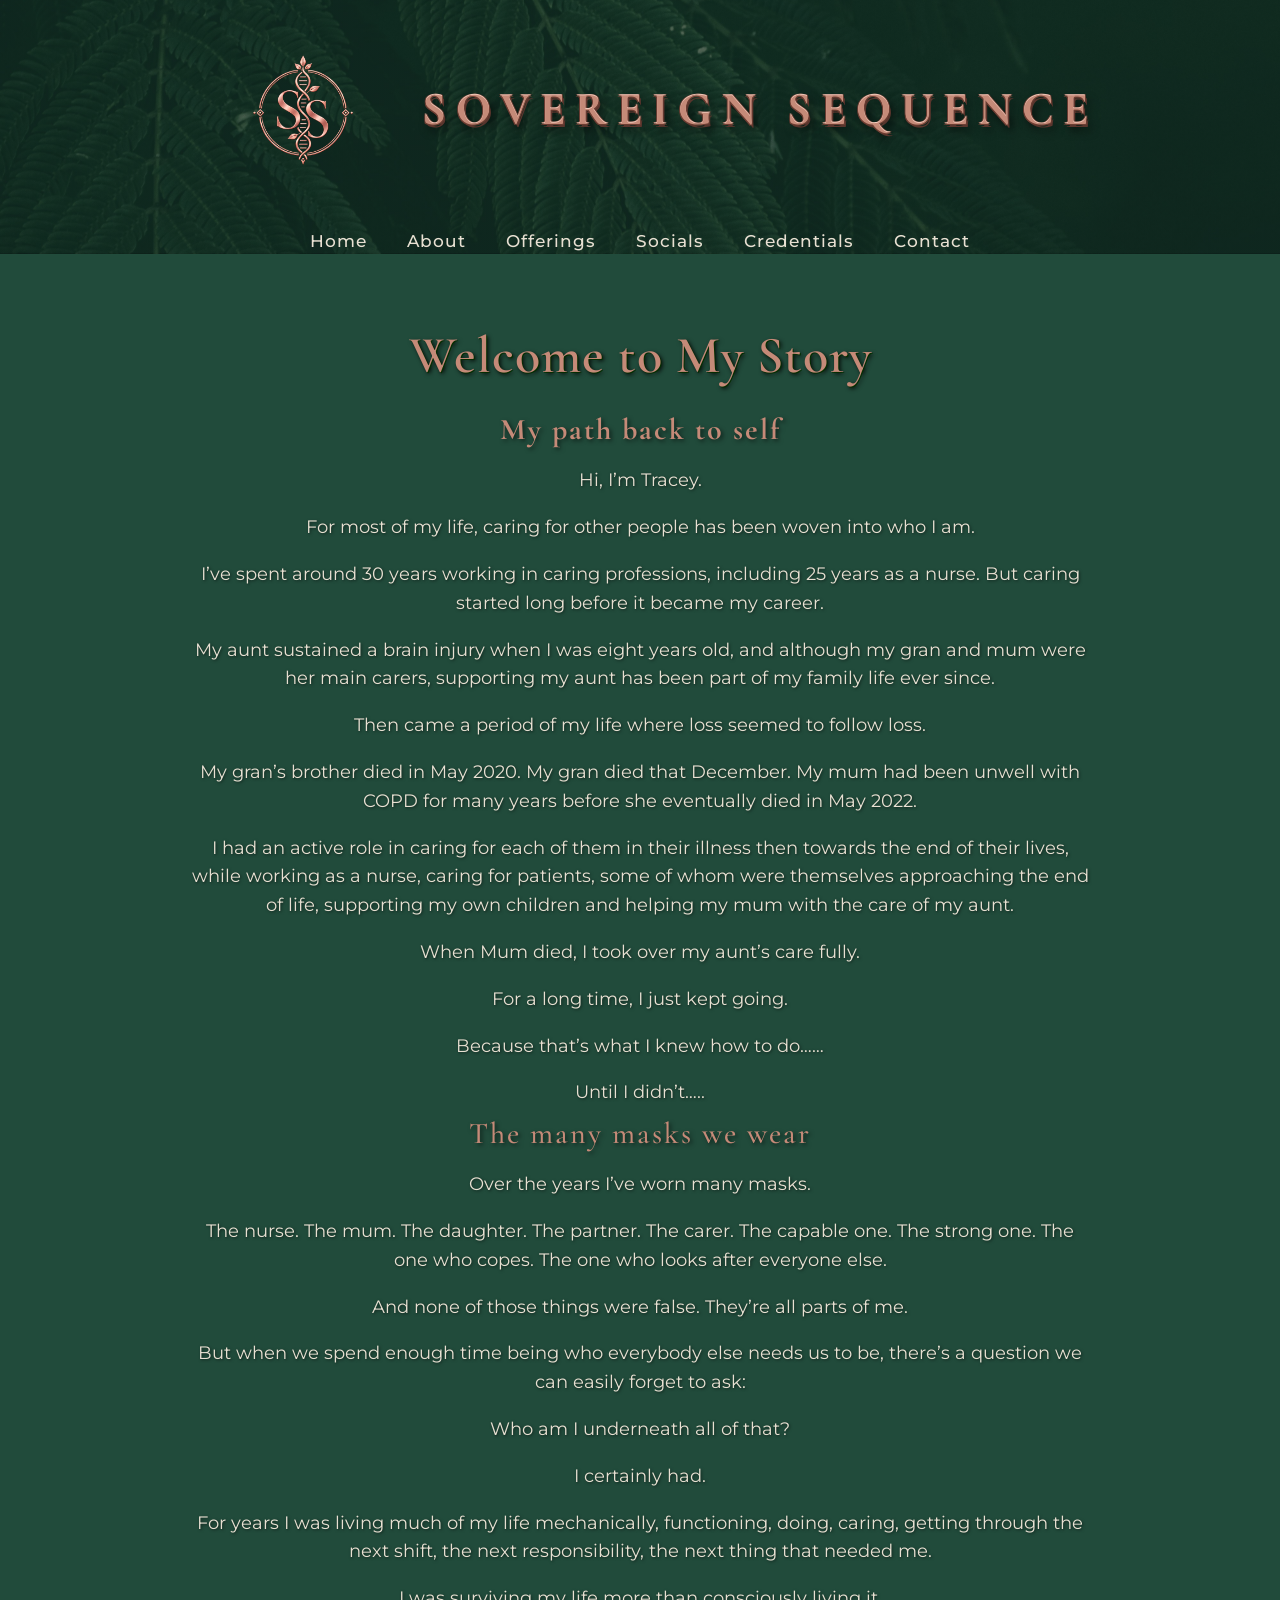
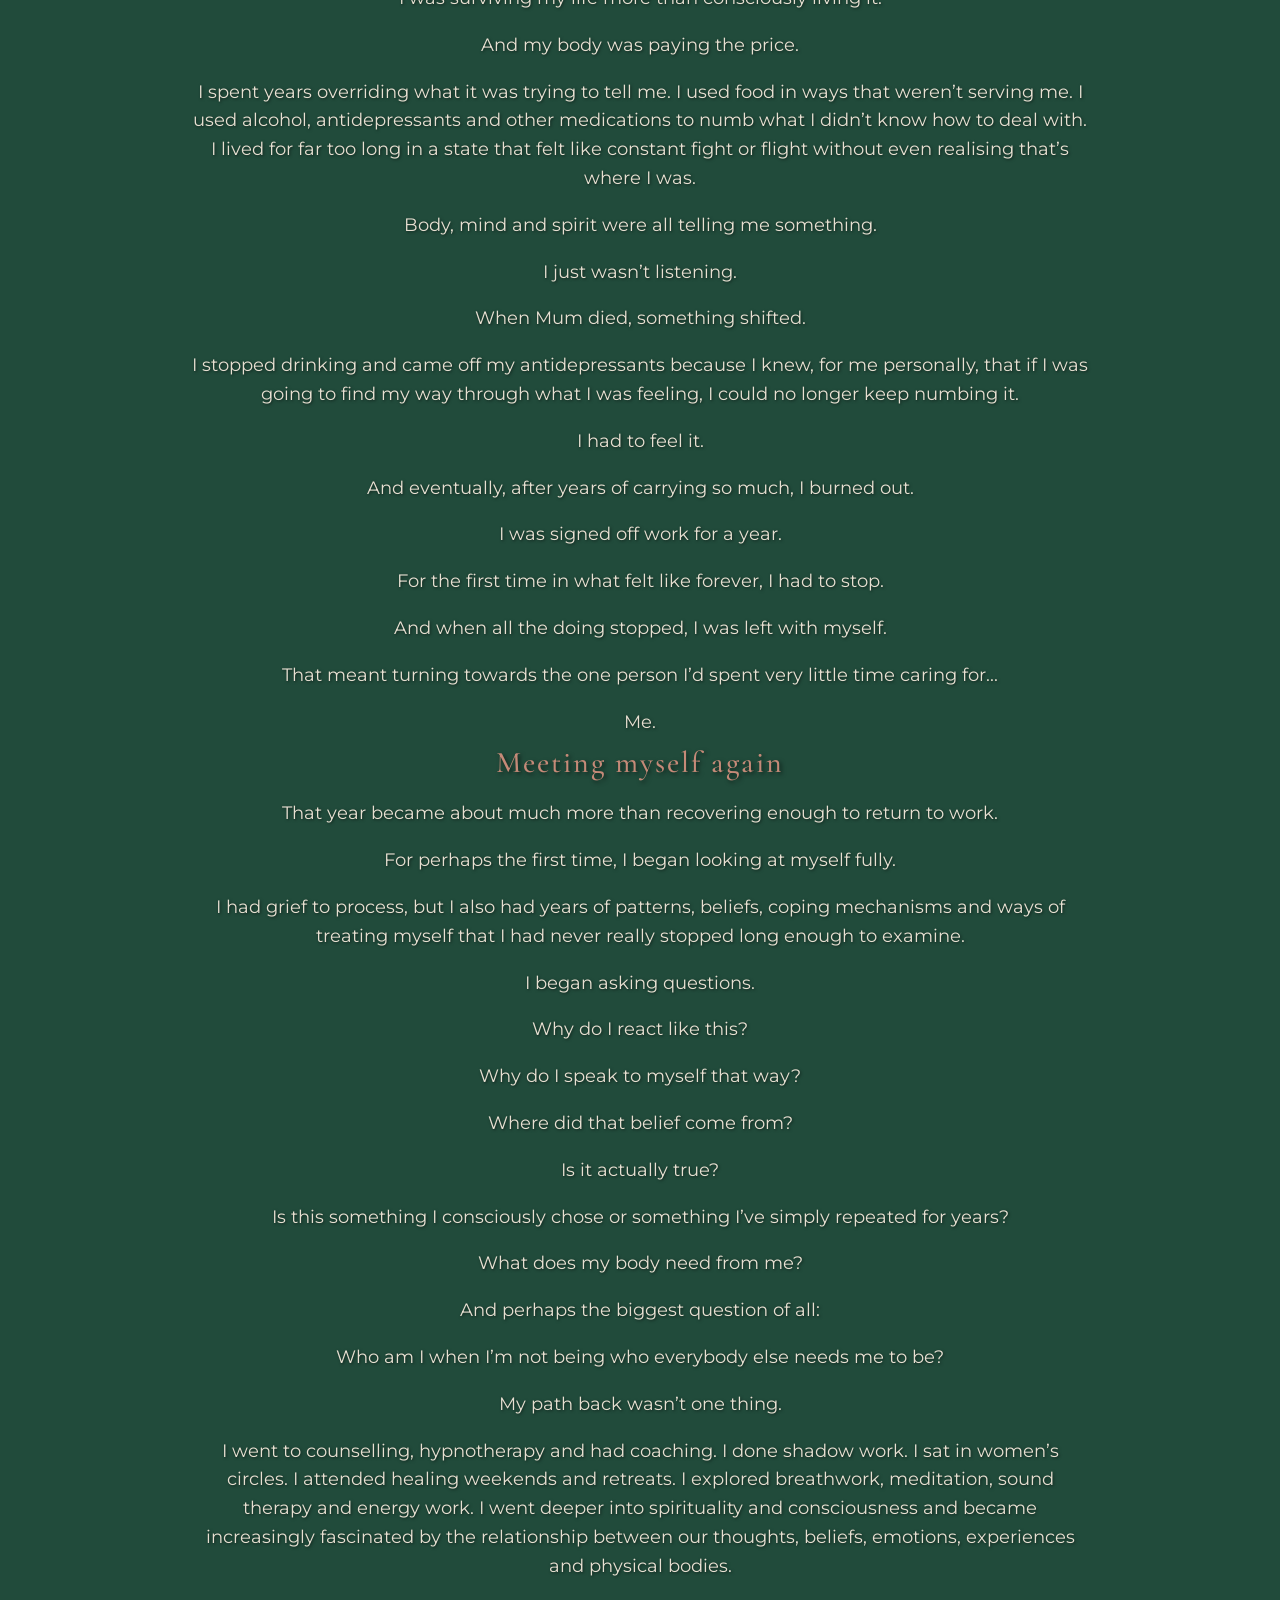
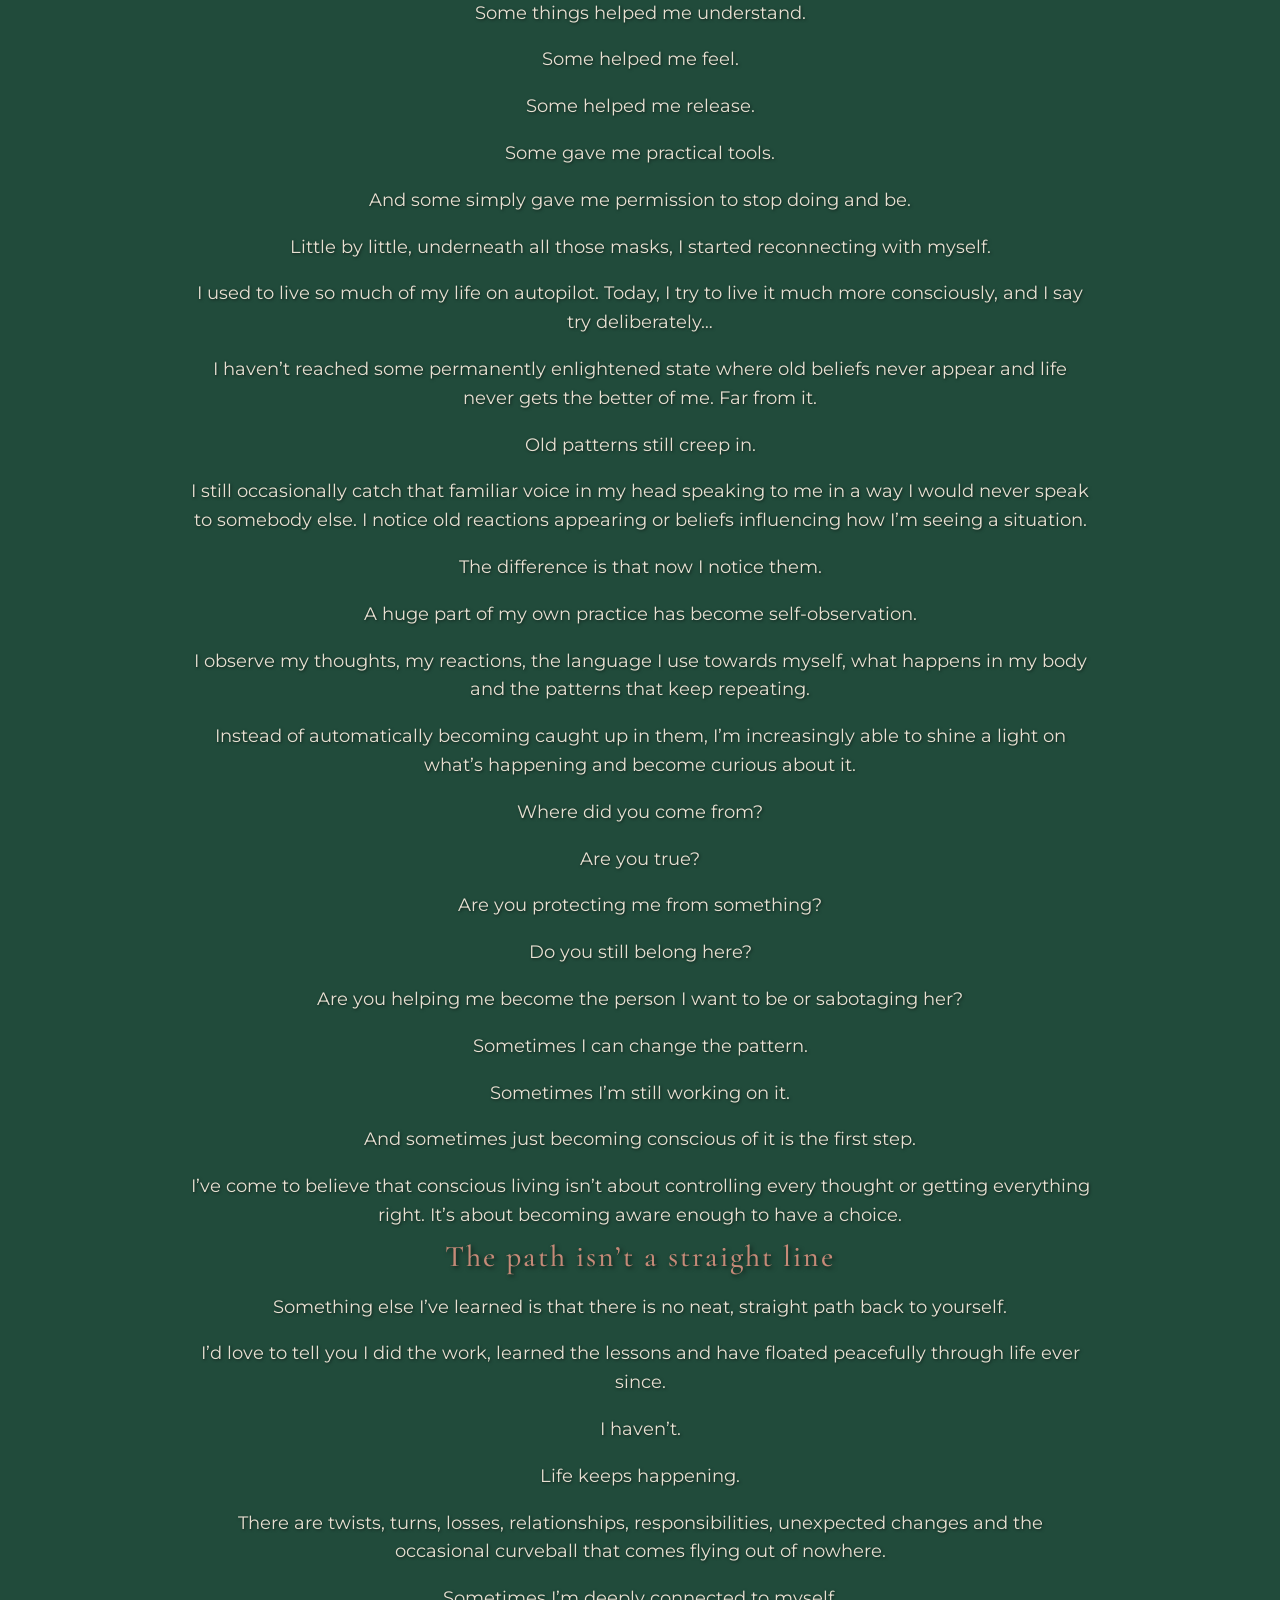
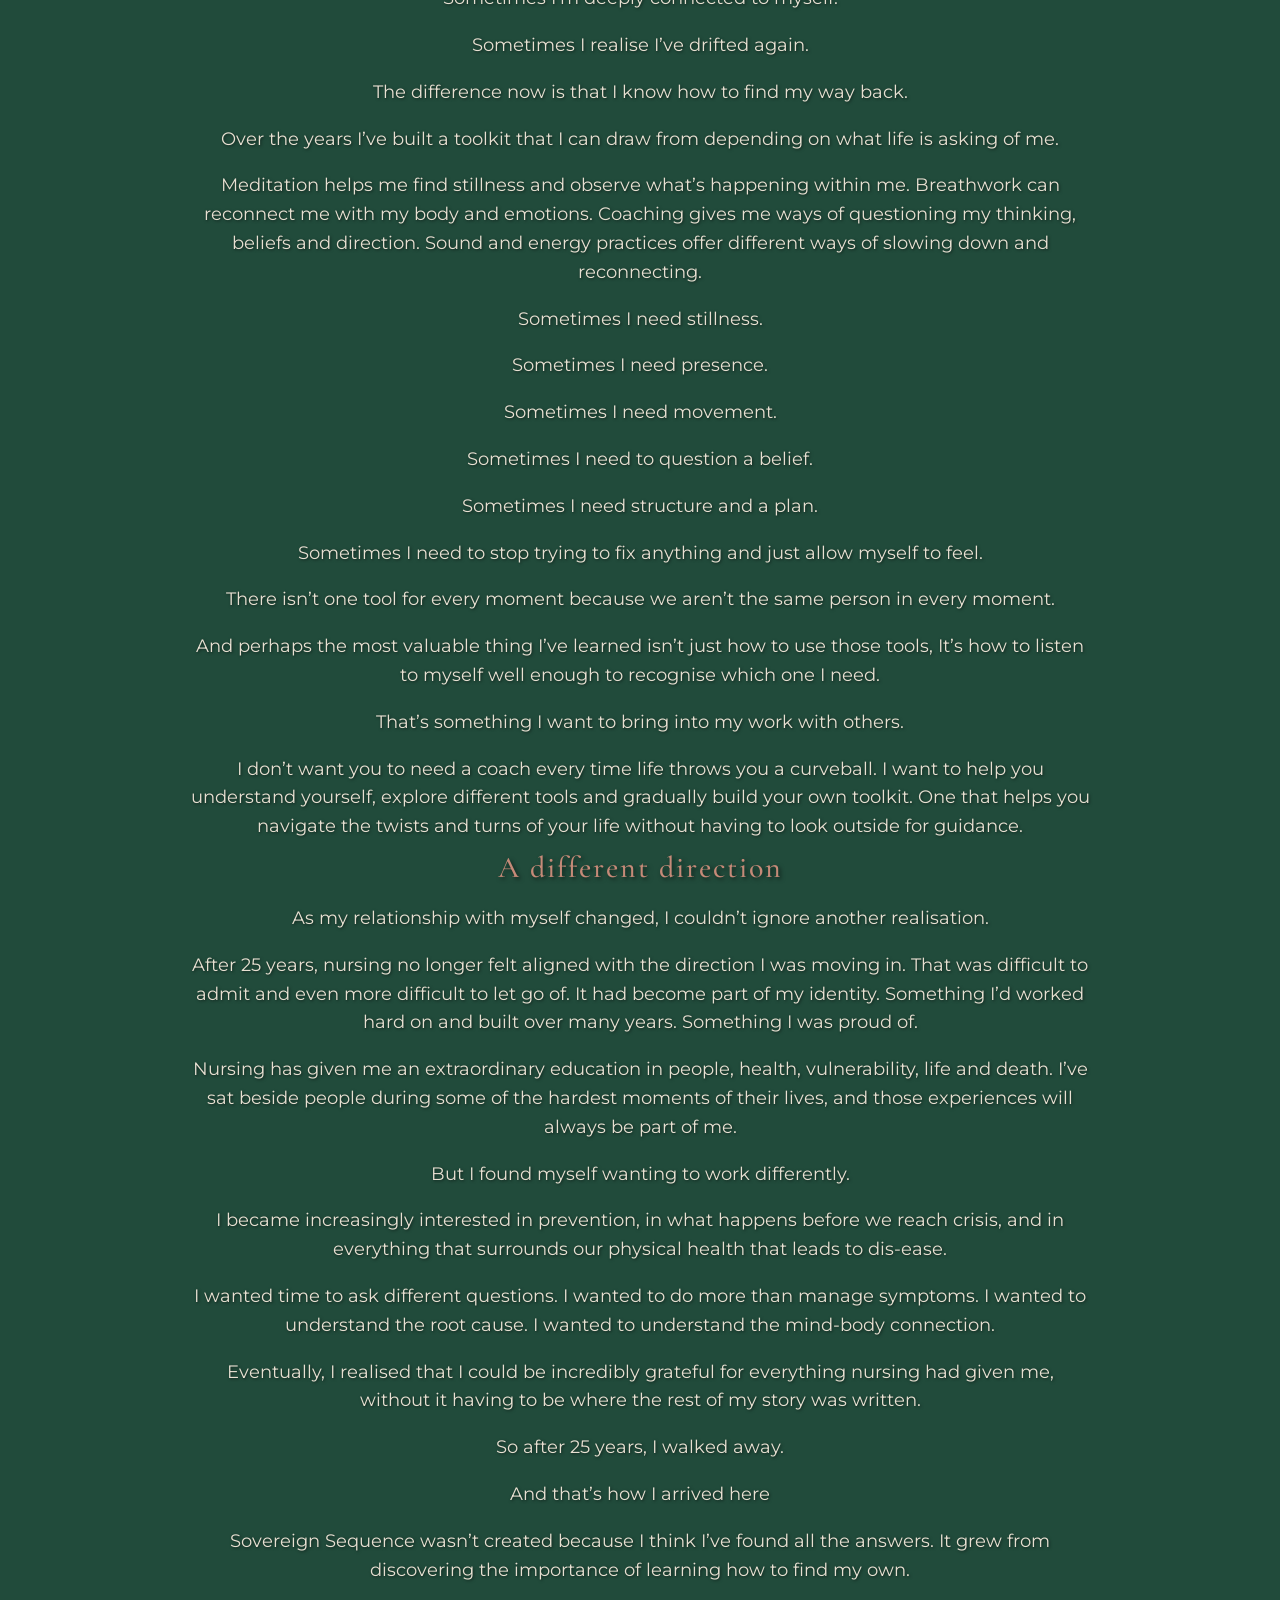
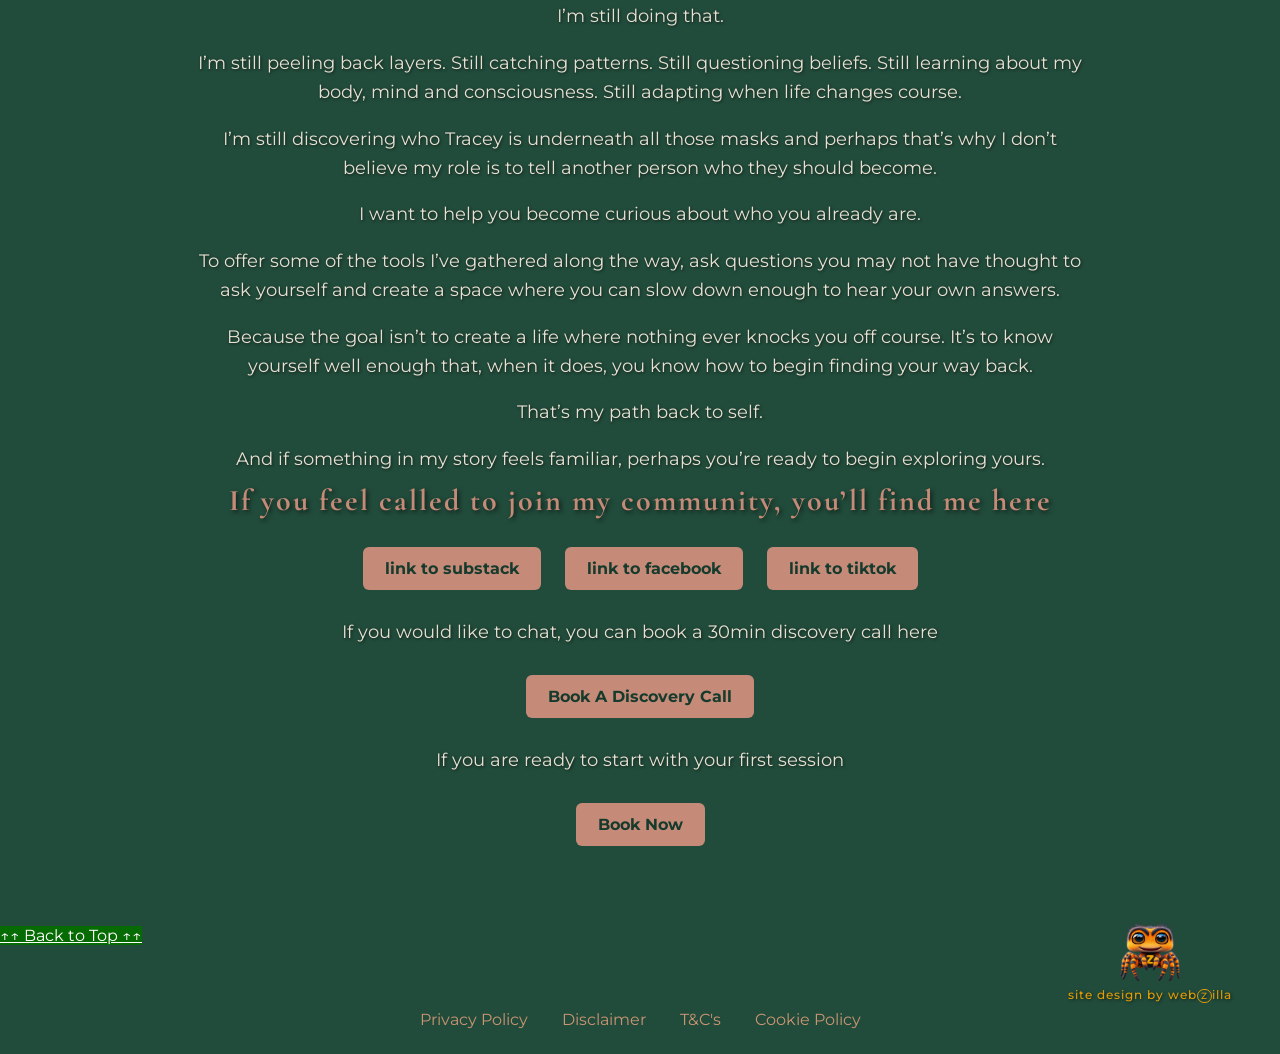
==== about.html @ 94b55060 "Add files via upload" ====
<!DOCTYPE html>
<html>

<head>
    <title>Welcome to My Story</title>
    <meta name="viewport" content="width=device-width, initial-scale=1.0">
    <link rel="stylesheet" href="style.css">
    <link href="https://fonts.googleapis.com/css2?family=Cormorant+Garamond:wght@500;600;700&family=Montserrat:wght@400;500&display=swap" rel="stylesheet">

<style>
    #myBtn {
      background-color: #066b03;
      color: white;
    }
</style>
</head>

<body>

<header>

    <div class="logo-area">
        <img src="logo.png" alt="SovSeq logo">
        <div class="logo">
            SOVEREIGN SEQUENCE
        </div>
    </div>

<a href="#" class="image-link">
  <img src="WZlogo.png" alt="Description">
  <p>site design by web<span class="circled-letter">Z</span>illa</p>
</a>    

    <nav>
        <a href="index.html">Home</a>
        <a href="about.html">About</a>
        <a href="offerings.html">Offerings</a>
        <a href="socials.html">Socials</a>
        <a href="credentials.html">Credentials</a>
        <a href="contact.html">Contact</a>
    </nav>

</header>

    <main>

        <h1>Welcome to My Story</h1>

<h3><strong>My path back to self</strong></h3>
<p>Hi, I’m Tracey.</p>
<p>For most of my life, caring for other people has been woven into who I am.</p>
<p>I’ve spent around 30 years working in caring professions, including 25 years as a nurse. But caring started long before it became my career.</p>
<p>My aunt sustained a brain injury when I was eight years old, and although my gran and mum were her main carers, supporting my aunt has been part of my family life ever since.</p>
<p>Then came a period of my life where loss seemed to follow loss.</p>
<p>My gran’s brother died in May 2020. My gran died that December. My mum had been unwell with COPD for many years before she eventually died in May 2022.</p>
<p>I had an active role in caring for each of them in their illness then towards the end of their lives, while working as a nurse, caring for patients, some of whom were themselves approaching the end of life, supporting my own children and helping my mum with the care of my aunt.</p>
<p>When Mum died, I took over my aunt’s care fully.</p>
<p>For a long time, I just kept going.</p>
<p>Because that’s what I knew how to do……</p>
<p>Until I didn’t…..</p>
<h3>The many masks we wear</h3>
<p>Over the years I’ve worn many masks.</p>
<p>The nurse. The mum. The daughter. The partner. The carer. The capable one. The strong one. The one who copes. The one who looks after everyone else.</p>
<p>And none of those things were false. They’re all parts of me.</p>
<p>But when we spend enough time being who everybody else needs us to be, there’s a question we can easily forget to ask:</p>
<p>Who am I underneath all of that?</p>
<p>I certainly had.</p>
<p>For years I was living much of my life mechanically, functioning, doing, caring, getting through the next shift, the next responsibility, the next thing that needed me.</p>
<p>I was surviving my life more than consciously living it.</p>
<p>And my body was paying the price.</p>
<p>I spent years overriding what it was trying to tell me. I used food in ways that weren’t serving me. I used alcohol, antidepressants and other medications to numb what I didn’t know how to deal with. I lived for far too long in a state that felt like constant fight or flight without even realising that’s where I was.</p>
<p>Body, mind and spirit were all telling me something.</p>
<p>I just wasn’t listening.</p>
<p>When Mum died, something shifted.</p>
<p>I stopped drinking and came off my antidepressants because I knew, for me personally, that if I was going to find my way through what I was feeling, I could no longer keep numbing it.</p>
<p>I had to feel it.</p>
<p>And eventually, after years of carrying so much, I burned out.</p>
<p>I was signed off work for a year.</p>
<p>For the first time in what felt like forever, I had to stop.</p>
<p>And when all the doing stopped, I was left with myself.</p>
<p>That meant turning towards the one person I’d spent very little time caring for...</p>
<p>Me.</p>
<h3>Meeting myself again</h3>
<p>That year became about much more than recovering enough to return to work.</p>
<p>For perhaps the first time, I began looking at myself fully.</p>
<p>I had grief to process, but I also had years of patterns, beliefs, coping mechanisms and ways of treating myself that I had never really stopped long enough to examine.</p>
<p>I began asking questions.</p>
<p>Why do I react like this?</p>
<p>Why do I speak to myself that way?</p>
<p>Where did that belief come from?</p>
<p>Is it actually true?</p>
<p>Is this something I consciously chose or something I’ve simply repeated for years?</p>
<p>What does my body need from me?</p>
<p>And perhaps the biggest question of all:</p>
<p>Who am I when I’m not being who everybody else needs me to be?</p>
<p>My path back wasn’t one thing.</p>
<p>I went to counselling, hypnotherapy and had coaching. I done shadow work. I sat in women’s circles. I attended healing weekends and retreats. I explored breathwork, meditation, sound therapy and energy work. I went deeper into spirituality and consciousness and became increasingly fascinated by the relationship between our thoughts, beliefs, emotions, experiences and physical bodies.</p>
<p>Some things helped me understand.</p>
<p>Some helped me feel.</p>
<p>Some helped me release.</p>
<p>Some gave me practical tools.</p>
<p>And some simply gave me permission to stop doing and be.</p>
<p>Little by little, underneath all those masks, I started reconnecting with myself.</p>
<p>I used to live so much of my life on autopilot. Today, I try to live it much more consciously, and I say try deliberately…</p>
<p>I haven’t reached some permanently enlightened state where old beliefs never appear and life never gets the better of me. Far from it.</p>
<p>Old patterns still creep in.</p>
<p>I still occasionally catch that familiar voice in my head speaking to me in a way I would never speak to somebody else. I notice old reactions appearing or beliefs influencing how I’m seeing a situation.</p>
<p>The difference is that now I notice them.</p>
<p>A huge part of my own practice has become self-observation.</p>
<p>I observe my thoughts, my reactions, the language I use towards myself, what happens in my body and the patterns that keep repeating.</p>
<p>Instead of automatically becoming caught up in them, I’m increasingly able to shine a light on what’s happening and become curious about it.</p>
<p>Where did you come from?</p>
<p>Are you true?</p>
<p>Are you protecting me from something?</p>
<p>Do you still belong here?</p>
<p>Are you helping me become the person I want to be or sabotaging her?</p>
<p>Sometimes I can change the pattern.</p>
<p>Sometimes I’m still working on it.</p>
<p>And sometimes just becoming conscious of it is the first step.</p>
<p>I’ve come to believe that conscious living isn’t about controlling every thought or getting everything right. It’s about becoming aware enough to have a choice.</p>
<h3>The path isn’t a straight line</h3>
<p>Something else I’ve learned is that there is no neat, straight path back to yourself.</p>
<p>I’d love to tell you I did the work, learned the lessons and have floated peacefully through life ever since.</p>
<p>I haven’t.</p>
<p>Life keeps happening.</p>
<p>There are twists, turns, losses, relationships, responsibilities, unexpected changes and the occasional curveball that comes flying out of nowhere.</p>
<p>Sometimes I’m deeply connected to myself.</p>
<p>Sometimes I realise I’ve drifted again.</p>
<p>The difference now is that I know how to find my way back.</p>
<p>Over the years I’ve built a toolkit that I can draw from depending on what life is asking of me.</p>
<p>Meditation helps me find stillness and observe what’s happening within me. Breathwork can reconnect me with my body and emotions. Coaching gives me ways of questioning my thinking, beliefs and direction. Sound and energy practices offer different ways of slowing down and reconnecting.</p>
<p>Sometimes I need stillness.</p>
<p>Sometimes I need presence.</p>
<p>Sometimes I need movement.</p>
<p>Sometimes I need to question a belief.</p>
<p>Sometimes I need structure and a plan.</p>
<p>Sometimes I need to stop trying to fix anything and just allow myself to feel.</p>
<p>There isn’t one tool for every moment because we aren’t the same person in every moment.</p>
<p>And perhaps the most valuable thing I’ve learned isn’t just how to use those tools, It’s how to listen to myself well enough to recognise which one I need.</p>
<p>That’s something I want to bring into my work with others.</p>
<p>I don’t want you to need a coach every time life throws you a curveball. I want to help you understand yourself, explore different tools and gradually build your own toolkit. One that helps you navigate the twists and turns of your life without having to look outside for guidance.</p>
<h3>A different direction</h3>
<p>As my relationship with myself changed, I couldn’t ignore another realisation.</p>
<p>After 25 years, nursing no longer felt aligned with the direction I was moving in. That was difficult to admit and even more difficult to let go of. It had become part of my identity. Something I’d worked hard on and built over many years. Something I was proud of.</p>
<p>Nursing has given me an extraordinary education in people, health, vulnerability, life and death. I’ve sat beside people during some of the hardest moments of their lives, and those experiences will always be part of me.</p>
<p>But I found myself wanting to work differently.</p>
<p>I became increasingly interested in prevention, in what happens before we reach crisis, and in everything that surrounds our physical health that leads to dis-ease.</p>
<p>I wanted time to ask different questions. I wanted to do more than manage symptoms. I wanted to understand the root cause. I wanted to understand the mind-body connection.</p>
<p>Eventually, I realised that I could be incredibly grateful for everything nursing had given me, without it having to be where the rest of my story was written.</p>
<p>So after 25 years, I walked away.</p>
<p>And that’s how I arrived here</p>
<p>Sovereign Sequence wasn’t created because I think I’ve found all the answers. It grew from discovering the importance of learning how to find my own.</p>
<p>I’m still doing that.</p>
<p>I’m still peeling back layers. Still catching patterns. Still questioning beliefs. Still learning about my body, mind and consciousness. Still adapting when life changes course.</p>
<p>I’m still discovering who Tracey is underneath all those masks and perhaps that’s why I don’t believe my role is to tell another person who they should become.</p>
<p>I want to help you become curious about who you already are.</p>
<p>To offer some of the tools I’ve gathered along the way, ask questions you may not have thought to ask yourself and create a space where you can slow down enough to hear your own answers.</p>
<p>Because the goal isn’t to create a life where nothing ever knocks you off course. It’s to know yourself well enough that, when it does, you know how to begin finding your way back.</p>
<p>That’s my path back to self.</p>
<p>And if something in my story feels familiar, perhaps you’re ready to begin exploring yours.</p>
<h3><strong>If you feel called to join my community, you’ll find me here</strong></h3>

        <a class="button" href="#">link to substack</a>

                <a class="button" href="#">link to facebook</a>

                        <a class="button" href="#">link to tiktok</a>

<p>If you would like to chat, you can book a 30min discovery call here</p>

        <a class="button" href="#">Book A Discovery Call</a>

<p>If you are ready to start with your first session</p>

        <a class="button" href="#">Book Now</a>        

    </main>

<a href="#"  id="myBtn" class="back-to-top">&uarr;&uarr; Back to Top &uarr;&uarr;</a>


<footer>
    <a href="privacy.html">Privacy Policy</a>
    <a href="disclaimer.html">Disclaimer</a>
    <a href="terms.html">T&C's</a>
    <a href="cookies.html">Cookie Policy</a>
</footer>    

</body>

</html>
---- style.css ----
body {
    margin: 0;
    font-family: 'Montserrat', sans-serif;
    background-color: #214B3B;
    color: #E8E0D2;
}

header {
    background-color: #214B3B;
    background-image: linear-gradient(
        rgba(22, 59, 45, 0.55),
        rgba(22, 59, 45, 0.55)
    ),
    url("banner2.jpg");

    background-size: cover;
    background-position: center;
    padding: 3px 10px;
    text-align: center;
}

.logo {
    font-size: 46px;
    font-weight: bold;
    font-family: 'Cormorant Garamond', serif;
    letter-spacing: 10px;
    margin-top: 0px;
    margin-bottom: 2mm;
    transform: none;
    color: #C58A78;

    text-shadow:
        0 -1px 0 #F0C9BA,
        1px 1px 0 #6B3D32,
        -1px 1px 0 #6B3D32,
        1px -1px 0 #6B3D32,
        -1px -1px 0 #6B3D32,
        2px 3px 0 #59352D,
        4px 6px 10px rgba(0, 0, 0, 0.85);
}

header a {
    color: #E8E0D2;
    text-decoration: none;
    margin: 0 18px;
    font-size: 17px;
    font-weight: 500;
    letter-spacing: 1px;
    padding-bottom: 6px;
    border-bottom: 1px solid transparent;
    transition: all 0.3s ease;
}

header a:hover {
    color: #C58A78;
    border-bottom: 1px solid #C58A78;
}

header nav {
    margin-top: 2mm;
}

main {
    max-width: 900px;
    margin: 70px auto;
    padding: 0px;
    text-align: center;
}

h1 {
color: #C58A78;
font-family: 'Cormorant Garamond', serif;
font-size: 52px;
font-weight: 600;
letter-spacing: 1px;

text-shadow:
1px 1px 0 #062e01,
2px 2px 4px rgba(0, 0, 0, 0.90);
}

p {
    color: #E8E0D2;
    font-size: 18px;
    line-height: 1.6;
    text-shadow: 1px 1px 3px rgba(0, 0, 0, 0.55);
}

.button {
    display: inline-block;
    background-color: #C58A78;
    color: #163B2D;
    padding: 12px 22px;
    margin: 10px;
    border-radius: 6px;
    text-decoration: none;
    font-weight: bold;
}

.button:hover {
    background-color: #D5A696;
}

h2 {
color: #C58A78;
font-family: 'Cormorant Garamond', serif;
font-size: 30px;
font-weight: 500;
letter-spacing: 2px;
text-shadow: 2px 2px 4px rgba(0, 0, 0, 0.60);
margin-top: -10px;
margin-bottom: 18px;
}

h3 {
color: #C58A78;
font-family: 'Cormorant Garamond', serif;
font-size: 30px;
font-weight: 500;
letter-spacing: 2px;
text-shadow: 2px 2px 4px rgba(0, 0, 0, 0.60);
margin-top: -10px;
margin-bottom: 18px;
}

.logo-area img {
    width: 220px;
    height: auto;
    transform: translateY(-25px);
}

.logo-area {
    display: flex;
    align-items: center;
    justify-content: center;
    gap: 20px;
}

@media (max-width: 768px) {
    .logo-area {
        flex-direction: column;
        gap: 0px;
    }

    .logo-area img {
        width: 200px;
         transform: translateX(-10px);
    }
}

@media (max-width: 600px) {

    header {
        padding: 8px 10px;
    }

    .logo {
        font-size: 36px;
        letter-spacing: 6px;
    }

    header a {
        display: inline-block;
        margin: 0px 7px;
        font-size: 15px;
    }

    main {
        margin: 40px auto;
        padding: 0px;
    }

    h1 {
        font-size: 40px;
    }

    p {
        font-size: 17px;
    }

}

footer {
    width: 100%;
    text-align: center;
    padding: 25px 15px;
    margin-top: 40px;
    box-sizing: border-box;
}

footer a {
    color: #c99572 !important;
    text-decoration: none !important;
    display: inline-block !important;
    margin: 0 15px !important;
}

footer a:hover {
    color: #e1b08d !important;
    text-decoration: underline !important;
}
@media (min-width: 769px) {
    footer {
        text-align: center;
    }

    footer a {
        color: #c99572 !important;
        display: inline-block !important;
        margin: 0 15px !important;
    }
}

@media (max-width: 1200px) and (orientation: landscape) {
    header nav {
        margin-top: 2mm;
    }
}

body {
  position: relative;
  min-height: 100vh;
}

.image-link {
  position: absolute;
  bottom: 30px;
  right: 30px;
  text-align: center;
  width: fit-content;
}

.image-link img {
  display: block;
  margin: 0 auto;
  width: 60px;
  transition: transform 0.3s ease;
}

.image-link p {
  margin-top: 4px;
  font-size: 12px;
  color: #e49d05;
  transition: font-size 0.3s ease;
}

.image-link:hover img {
  transform: scale(1.3);
}

.image-link:hover p {
  font-size: 13px;
  color: #c2f50c;
  
}

.circled-letter {
  display: inline-flex;
  align-items: center;
  justify-content: center;
  width: 1.4em;
  height: 1.4em;
  border: 1px solid currentColor;
  border-radius: 50%;
  font-size: 0.75em;
  line-height: 1;
}

@media screen and (max-width: 768px) {
  .image-link {
    bottom: 60px;
    right: 15px;
  }
}
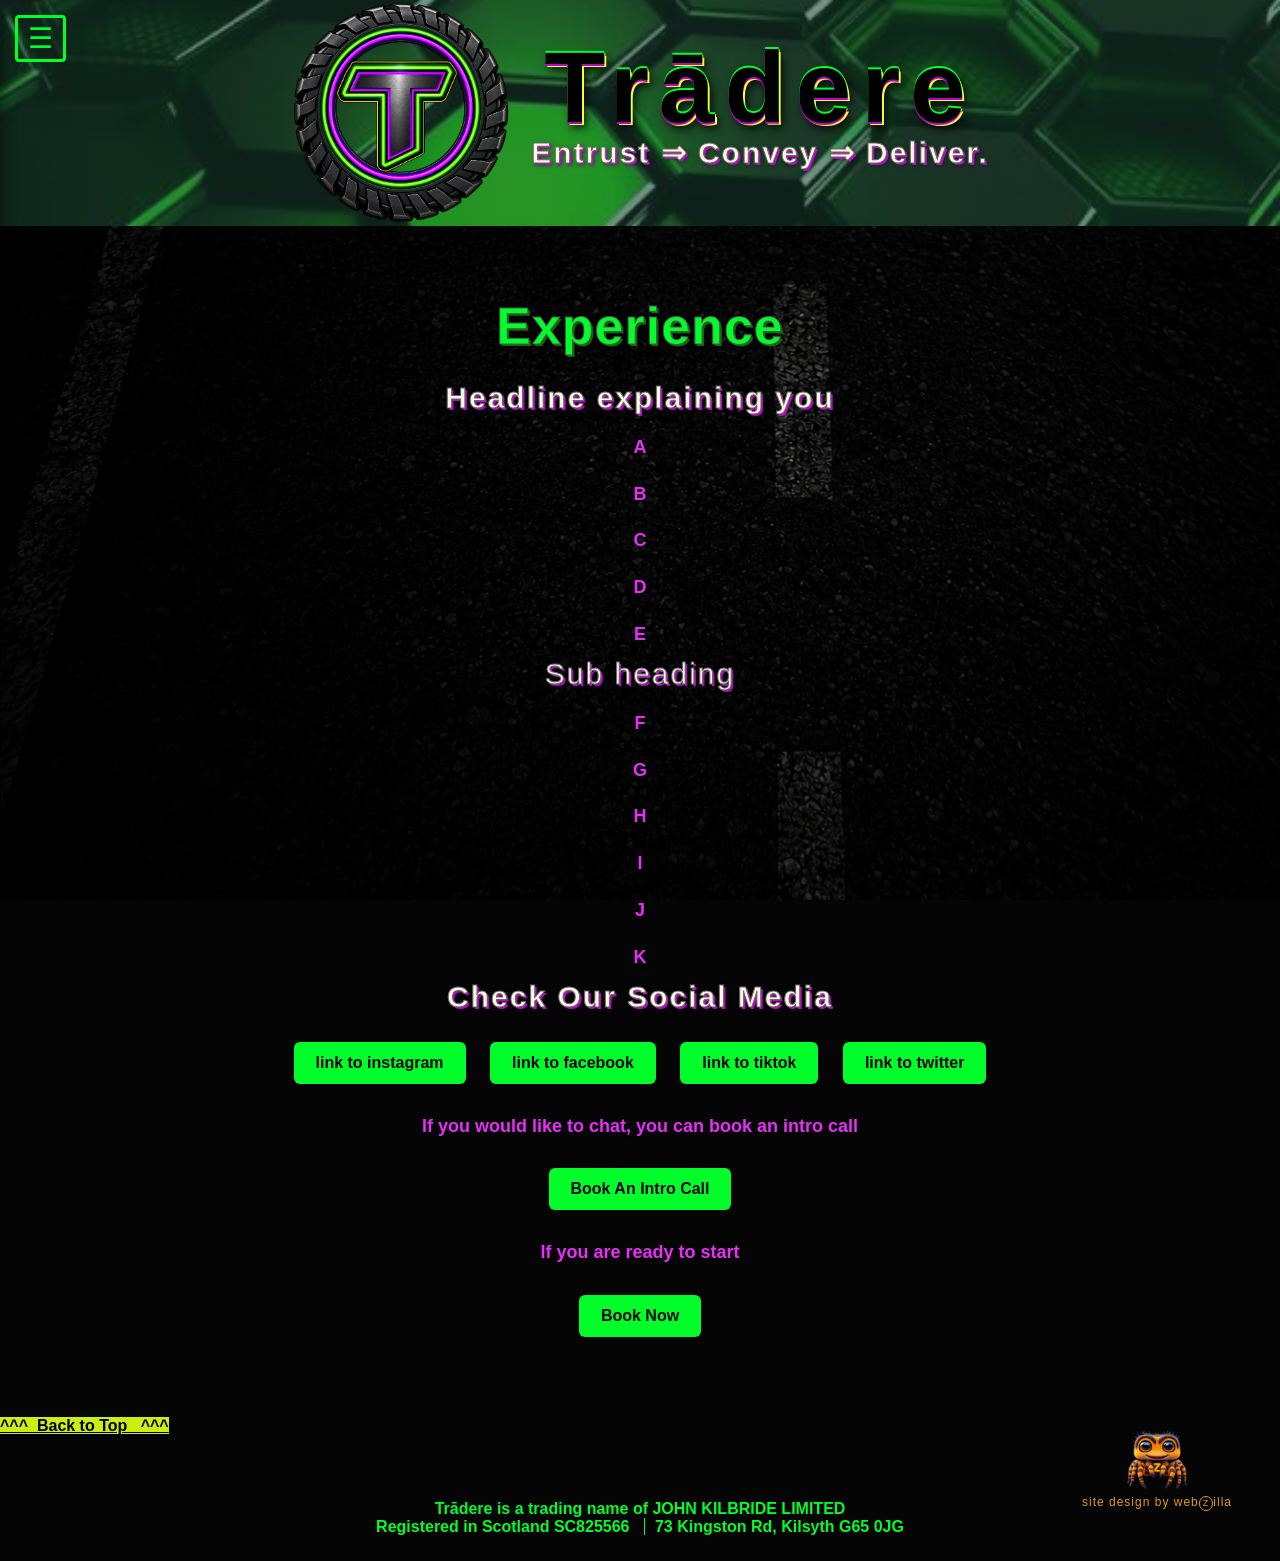
==== commit df5b18d7: "Add files via upload" ====
--- a/about.html
+++ b/about.html
@@ -2,41 +2,70 @@
 <html>
 
 <head>
-    <title>Welcome to My Story</title>
+    <title>About</title>
     <meta name="viewport" content="width=device-width, initial-scale=1.0">
     <link rel="stylesheet" href="style.css">
-    <link href="https://fonts.googleapis.com/css2?family=Cormorant+Garamond:wght@500;600;700&family=Montserrat:wght@400;500&display=swap" rel="stylesheet">
 
 <style>
+
+  body {
+    background-color: #050505;
+    background-image: url('road3.png');
+    background-repeat: repeat;
+    background-position: top left;
+    background-size: cover;
+    background-attachment: fixed;
+  }
+  body::before {
+  content: "";
+  position: fixed;
+  inset: 0;
+  background: rgba(0, 0, 0, 0.45);
+  pointer-events: none;
+  z-index: -1;
+}
+
     #myBtn {
-      background-color: #066b03;
-      color: white;
+      background-color: #cdee12;
+      color: #000000;
     }
 </style>
+
 </head>
 
 <body>
-
+<a id="top"></a>
 <header>
 
     <div class="logo-area">
-        <img src="logo.png" alt="SovSeq logo">
+        <img src="tread2.png" alt="Tradere logo">
         <div class="logo">
-            SOVEREIGN SEQUENCE
+            Tr&#257dere
+            <h3><strong>Entrust&nbsp;&rArr;&nbsp;Convey&nbsp;&rArr;&nbsp;Deliver.</strong></h3>
         </div>
     </div>
 
-<a href="#" class="image-link">
+    <a href="#" class="image-link">
   <img src="WZlogo.png" alt="Description">
   <p>site design by web<span class="circled-letter">Z</span>illa</p>
-</a>    
+</a>
 
-    <nav>
+<button class="menu-button" id="menuButton"
+        aria-label="Open menu"
+        aria-expanded="false">
+    ☰
+</button>
+
+<nav id="sideMenu">
+    <button class="close-menu" id="closeMenu"
+            aria-label="Close menu">
+        &times;
+    </button>
+
         <a href="index.html">Home</a>
         <a href="about.html">About</a>
-        <a href="offerings.html">Offerings</a>
-        <a href="socials.html">Socials</a>
-        <a href="credentials.html">Credentials</a>
+        <a href="socials.html">Man & Van</a>
+        <a href="services.html">Driver Cover</a>        
         <a href="contact.html">Contact</a>
     </nav>
 
@@ -44,147 +73,79 @@
 
     <main>
 
-        <h1>Welcome to My Story</h1>
+        <h1>Experience</h1>
 
-<h3><strong>My path back to self</strong></h3>
-<p>Hi, I’m Tracey.</p>
-<p>For most of my life, caring for other people has been woven into who I am.</p>
-<p>I’ve spent around 30 years working in caring professions, including 25 years as a nurse. But caring started long before it became my career.</p>
-<p>My aunt sustained a brain injury when I was eight years old, and although my gran and mum were her main carers, supporting my aunt has been part of my family life ever since.</p>
-<p>Then came a period of my life where loss seemed to follow loss.</p>
-<p>My gran’s brother died in May 2020. My gran died that December. My mum had been unwell with COPD for many years before she eventually died in May 2022.</p>
-<p>I had an active role in caring for each of them in their illness then towards the end of their lives, while working as a nurse, caring for patients, some of whom were themselves approaching the end of life, supporting my own children and helping my mum with the care of my aunt.</p>
-<p>When Mum died, I took over my aunt’s care fully.</p>
-<p>For a long time, I just kept going.</p>
-<p>Because that’s what I knew how to do……</p>
-<p>Until I didn’t…..</p>
-<h3>The many masks we wear</h3>
-<p>Over the years I’ve worn many masks.</p>
-<p>The nurse. The mum. The daughter. The partner. The carer. The capable one. The strong one. The one who copes. The one who looks after everyone else.</p>
-<p>And none of those things were false. They’re all parts of me.</p>
-<p>But when we spend enough time being who everybody else needs us to be, there’s a question we can easily forget to ask:</p>
-<p>Who am I underneath all of that?</p>
-<p>I certainly had.</p>
-<p>For years I was living much of my life mechanically, functioning, doing, caring, getting through the next shift, the next responsibility, the next thing that needed me.</p>
-<p>I was surviving my life more than consciously living it.</p>
-<p>And my body was paying the price.</p>
-<p>I spent years overriding what it was trying to tell me. I used food in ways that weren’t serving me. I used alcohol, antidepressants and other medications to numb what I didn’t know how to deal with. I lived for far too long in a state that felt like constant fight or flight without even realising that’s where I was.</p>
-<p>Body, mind and spirit were all telling me something.</p>
-<p>I just wasn’t listening.</p>
-<p>When Mum died, something shifted.</p>
-<p>I stopped drinking and came off my antidepressants because I knew, for me personally, that if I was going to find my way through what I was feeling, I could no longer keep numbing it.</p>
-<p>I had to feel it.</p>
-<p>And eventually, after years of carrying so much, I burned out.</p>
-<p>I was signed off work for a year.</p>
-<p>For the first time in what felt like forever, I had to stop.</p>
-<p>And when all the doing stopped, I was left with myself.</p>
-<p>That meant turning towards the one person I’d spent very little time caring for...</p>
-<p>Me.</p>
-<h3>Meeting myself again</h3>
-<p>That year became about much more than recovering enough to return to work.</p>
-<p>For perhaps the first time, I began looking at myself fully.</p>
-<p>I had grief to process, but I also had years of patterns, beliefs, coping mechanisms and ways of treating myself that I had never really stopped long enough to examine.</p>
-<p>I began asking questions.</p>
-<p>Why do I react like this?</p>
-<p>Why do I speak to myself that way?</p>
-<p>Where did that belief come from?</p>
-<p>Is it actually true?</p>
-<p>Is this something I consciously chose or something I’ve simply repeated for years?</p>
-<p>What does my body need from me?</p>
-<p>And perhaps the biggest question of all:</p>
-<p>Who am I when I’m not being who everybody else needs me to be?</p>
-<p>My path back wasn’t one thing.</p>
-<p>I went to counselling, hypnotherapy and had coaching. I done shadow work. I sat in women’s circles. I attended healing weekends and retreats. I explored breathwork, meditation, sound therapy and energy work. I went deeper into spirituality and consciousness and became increasingly fascinated by the relationship between our thoughts, beliefs, emotions, experiences and physical bodies.</p>
-<p>Some things helped me understand.</p>
-<p>Some helped me feel.</p>
-<p>Some helped me release.</p>
-<p>Some gave me practical tools.</p>
-<p>And some simply gave me permission to stop doing and be.</p>
-<p>Little by little, underneath all those masks, I started reconnecting with myself.</p>
-<p>I used to live so much of my life on autopilot. Today, I try to live it much more consciously, and I say try deliberately…</p>
-<p>I haven’t reached some permanently enlightened state where old beliefs never appear and life never gets the better of me. Far from it.</p>
-<p>Old patterns still creep in.</p>
-<p>I still occasionally catch that familiar voice in my head speaking to me in a way I would never speak to somebody else. I notice old reactions appearing or beliefs influencing how I’m seeing a situation.</p>
-<p>The difference is that now I notice them.</p>
-<p>A huge part of my own practice has become self-observation.</p>
-<p>I observe my thoughts, my reactions, the language I use towards myself, what happens in my body and the patterns that keep repeating.</p>
-<p>Instead of automatically becoming caught up in them, I’m increasingly able to shine a light on what’s happening and become curious about it.</p>
-<p>Where did you come from?</p>
-<p>Are you true?</p>
-<p>Are you protecting me from something?</p>
-<p>Do you still belong here?</p>
-<p>Are you helping me become the person I want to be or sabotaging her?</p>
-<p>Sometimes I can change the pattern.</p>
-<p>Sometimes I’m still working on it.</p>
-<p>And sometimes just becoming conscious of it is the first step.</p>
-<p>I’ve come to believe that conscious living isn’t about controlling every thought or getting everything right. It’s about becoming aware enough to have a choice.</p>
-<h3>The path isn’t a straight line</h3>
-<p>Something else I’ve learned is that there is no neat, straight path back to yourself.</p>
-<p>I’d love to tell you I did the work, learned the lessons and have floated peacefully through life ever since.</p>
-<p>I haven’t.</p>
-<p>Life keeps happening.</p>
-<p>There are twists, turns, losses, relationships, responsibilities, unexpected changes and the occasional curveball that comes flying out of nowhere.</p>
-<p>Sometimes I’m deeply connected to myself.</p>
-<p>Sometimes I realise I’ve drifted again.</p>
-<p>The difference now is that I know how to find my way back.</p>
-<p>Over the years I’ve built a toolkit that I can draw from depending on what life is asking of me.</p>
-<p>Meditation helps me find stillness and observe what’s happening within me. Breathwork can reconnect me with my body and emotions. Coaching gives me ways of questioning my thinking, beliefs and direction. Sound and energy practices offer different ways of slowing down and reconnecting.</p>
-<p>Sometimes I need stillness.</p>
-<p>Sometimes I need presence.</p>
-<p>Sometimes I need movement.</p>
-<p>Sometimes I need to question a belief.</p>
-<p>Sometimes I need structure and a plan.</p>
-<p>Sometimes I need to stop trying to fix anything and just allow myself to feel.</p>
-<p>There isn’t one tool for every moment because we aren’t the same person in every moment.</p>
-<p>And perhaps the most valuable thing I’ve learned isn’t just how to use those tools, It’s how to listen to myself well enough to recognise which one I need.</p>
-<p>That’s something I want to bring into my work with others.</p>
-<p>I don’t want you to need a coach every time life throws you a curveball. I want to help you understand yourself, explore different tools and gradually build your own toolkit. One that helps you navigate the twists and turns of your life without having to look outside for guidance.</p>
-<h3>A different direction</h3>
-<p>As my relationship with myself changed, I couldn’t ignore another realisation.</p>
-<p>After 25 years, nursing no longer felt aligned with the direction I was moving in. That was difficult to admit and even more difficult to let go of. It had become part of my identity. Something I’d worked hard on and built over many years. Something I was proud of.</p>
-<p>Nursing has given me an extraordinary education in people, health, vulnerability, life and death. I’ve sat beside people during some of the hardest moments of their lives, and those experiences will always be part of me.</p>
-<p>But I found myself wanting to work differently.</p>
-<p>I became increasingly interested in prevention, in what happens before we reach crisis, and in everything that surrounds our physical health that leads to dis-ease.</p>
-<p>I wanted time to ask different questions. I wanted to do more than manage symptoms. I wanted to understand the root cause. I wanted to understand the mind-body connection.</p>
-<p>Eventually, I realised that I could be incredibly grateful for everything nursing had given me, without it having to be where the rest of my story was written.</p>
-<p>So after 25 years, I walked away.</p>
-<p>And that’s how I arrived here</p>
-<p>Sovereign Sequence wasn’t created because I think I’ve found all the answers. It grew from discovering the importance of learning how to find my own.</p>
-<p>I’m still doing that.</p>
-<p>I’m still peeling back layers. Still catching patterns. Still questioning beliefs. Still learning about my body, mind and consciousness. Still adapting when life changes course.</p>
-<p>I’m still discovering who Tracey is underneath all those masks and perhaps that’s why I don’t believe my role is to tell another person who they should become.</p>
-<p>I want to help you become curious about who you already are.</p>
-<p>To offer some of the tools I’ve gathered along the way, ask questions you may not have thought to ask yourself and create a space where you can slow down enough to hear your own answers.</p>
-<p>Because the goal isn’t to create a life where nothing ever knocks you off course. It’s to know yourself well enough that, when it does, you know how to begin finding your way back.</p>
-<p>That’s my path back to self.</p>
-<p>And if something in my story feels familiar, perhaps you’re ready to begin exploring yours.</p>
-<h3><strong>If you feel called to join my community, you’ll find me here</strong></h3>
+<h3><strong>Headline explaining you</strong></h3>
 
-        <a class="button" href="#">link to substack</a>
 
-                <a class="button" href="#">link to facebook</a>
+<p>A</p>
+<p>B</p>
+<p>C</p>
+<p>D</p>
+<p>E</p>
 
-                        <a class="button" href="#">link to tiktok</a>
+<h3>Sub heading</h3>
 
-<p>If you would like to chat, you can book a 30min discovery call here</p>
+<p>F</p>
+<p>G</p>
+<p>H</p>
+<p>I</p>
+<p>J</p>
+<p>K</p>
 
-        <a class="button" href="#">Book A Discovery Call</a>
+<h3><strong>Check Our Social Media</strong></h3>
 
-<p>If you are ready to start with your first session</p>
+        <a class="button" href="#">link to instagram</a>
+
+        <a class="button" href="#">link to facebook</a>
+
+        <a class="button" href="#">link to tiktok</a>
+
+        <a class="button" href="#">link to twitter</a>
+
+<p>If you would like to chat, you can book an intro call</p>
+
+        <a class="button" href="#">Book An Intro Call</a>
+
+<p>If you are ready to start</p>
 
         <a class="button" href="#">Book Now</a>        
 
     </main>
 
-<a href="#"  id="myBtn" class="back-to-top">&uarr;&uarr; Back to Top &uarr;&uarr;</a>
-
+<a href="#"  id="myBtn" class="back-to-top">^^^&nbsp; Back to Top &nbsp; ^^^</a>
 
 <footer>
-    <a href="privacy.html">Privacy Policy</a>
-    <a href="disclaimer.html">Disclaimer</a>
-    <a href="terms.html">T&C's</a>
-    <a href="cookies.html">Cookie Policy</a>
+Tr&#257dere is a trading name of JOHN KILBRIDE LIMITED
+<br> Registered in Scotland SC825566  
+<span style="border-left: 1px solid #00ff2a; margin: 0 10px;"></span>
+73 Kingston Rd, Kilsyth G65 0JG
 </footer>    
+
+<script>
+const menu = document.getElementById('sideMenu');
+const menuButton = document.getElementById('menuButton');
+const closeButton = document.getElementById('closeMenu');
+
+function openMenu() {
+    menu.classList.add('open');
+    menuButton.setAttribute('aria-expanded', 'true');
+}
+
+function closeMenu() {
+    menu.classList.remove('open');
+    menuButton.setAttribute('aria-expanded', 'false');
+}
+
+menuButton.addEventListener('click', openMenu);
+closeButton.addEventListener('click', closeMenu);
+
+document.addEventListener('keydown', function(event) {
+    if (event.key === 'Escape') {
+        closeMenu();
+    }
+});
+</script>
 
 </body>
 
--- a/style.css
+++ b/style.css
@@ -1,17 +1,18 @@
 body {
     margin: 0;
-    font-family: 'Montserrat', sans-serif;
-    background-color: #214B3B;
-    color: #E8E0D2;
+    font-family: "Segoe UI", sans-serif;
+    font-weight: 600;
+    background-color: #000000;
+    color: #00ff2a;
 }
 
 header {
-    background-color: #214B3B;
+    background-color: #4b2123;
     background-image: linear-gradient(
         rgba(22, 59, 45, 0.55),
         rgba(22, 59, 45, 0.55)
     ),
-    url("banner2.jpg");
+    url("banner12.jfif");
 
     background-size: cover;
     background-position: center;
@@ -20,30 +21,31 @@
 }
 
 .logo {
-    font-size: 46px;
+    font-size: 100px;
     font-weight: bold;
-    font-family: 'Cormorant Garamond', serif;
+    font-family: "Arial Rounded MT", Helvetica Rounded, Arial, sans-serif;
     letter-spacing: 10px;
     margin-top: 0px;
     margin-bottom: 2mm;
     transform: none;
-    color: #C58A78;
+
+    color: #000000;
 
     text-shadow:
-        0 -1px 0 #F0C9BA,
-        1px 1px 0 #6B3D32,
-        -1px 1px 0 #6B3D32,
-        1px -1px 0 #6B3D32,
-        -1px -1px 0 #6B3D32,
-        2px 3px 0 #59352D,
+        0 -2px 0 #00ff2a,
+        0px 2px 0 #b705c7,
+
+        1px 0px 0 #fffc31,
+
+        2px 3px 0 #fffc31,
         4px 6px 10px rgba(0, 0, 0, 0.85);
 }
 
 header a {
-    color: #E8E0D2;
+    color: #f5e6c8;
     text-decoration: none;
     margin: 0 18px;
-    font-size: 17px;
+    font-size: 21px;
     font-weight: 500;
     letter-spacing: 1px;
     padding-bottom: 6px;
@@ -52,8 +54,8 @@
 }
 
 header a:hover {
-    color: #C58A78;
-    border-bottom: 1px solid #C58A78;
+    color: #ba7df3;
+    border-bottom: 1px solid #ba7df3;
 }
 
 header nav {
@@ -68,19 +70,19 @@
 }
 
 h1 {
-color: #C58A78;
-font-family: 'Cormorant Garamond', serif;
+color: #00ff2a;
+-webkit-text-stroke: 1px #535353;
+font-family: "Trebuchet MS", Helvetica Rounded, Arial, sans-serif;
 font-size: 52px;
 font-weight: 600;
 letter-spacing: 1px;
-
 text-shadow:
-1px 1px 0 #062e01,
+2px 2px 0 #0d6b01,
 2px 2px 4px rgba(0, 0, 0, 0.90);
 }
 
 p {
-    color: #E8E0D2;
+    color: #e72ff8;
     font-size: 18px;
     line-height: 1.6;
     text-shadow: 1px 1px 3px rgba(0, 0, 0, 0.55);
@@ -88,8 +90,8 @@
 
 .button {
     display: inline-block;
-    background-color: #C58A78;
-    color: #163B2D;
+    background-color: #00ff2a;
+    color: #000000;
     padding: 12px 22px;
     margin: 10px;
     border-radius: 6px;
@@ -98,27 +100,31 @@
 }
 
 .button:hover {
-    background-color: #D5A696;
+    background-color: #fffc31;
 }
 
 h2 {
-color: #C58A78;
-font-family: 'Cormorant Garamond', serif;
+color: #9e9e9c;
+-webkit-text-stroke: 1px #077716;
+font-family: "Trebuchet MS", Arial, Helvetica, sans-serif;
+font-size: 32px;
+font-weight: 500;
+letter-spacing: 3px;
+text-shadow: 2px 2px 0 #b705c7,
+2px 2px 4px rgba(0, 0, 0, 0.60);
+margin-top: -10px;
+margin-bottom: 18px;
+}
+
+h3 {
+color: #FFF8E7;
+-webkit-text-stroke: 1px #676b68;
+font-family: "Trebuchet MS", Helvetica Rounded, Arial, sans-serif;
 font-size: 30px;
 font-weight: 500;
 letter-spacing: 2px;
-text-shadow: 2px 2px 4px rgba(0, 0, 0, 0.60);
-margin-top: -10px;
-margin-bottom: 18px;
-}
-
-h3 {
-color: #C58A78;
-font-family: 'Cormorant Garamond', serif;
-font-size: 30px;
-font-weight: 500;
-letter-spacing: 2px;
-text-shadow: 2px 2px 4px rgba(0, 0, 0, 0.60);
+text-shadow: 2px 2px 0 #b705c7,
+2px 2px 4px rgba(0, 0, 0, 0.60);
 margin-top: -10px;
 margin-bottom: 18px;
 }
@@ -126,7 +132,6 @@
 .logo-area img {
     width: 220px;
     height: auto;
-    transform: translateY(-25px);
 }
 
 .logo-area {
@@ -136,6 +141,39 @@
     gap: 20px;
 }
 
+
+@media (max-width: 600px) {
+
+    header {
+        padding: 8px 10px;
+    }
+
+    .logo {
+        font-size: 36px;
+        letter-spacing: 6px;
+    }
+
+    header a {
+        display: inline-block;
+        margin: 0px 7px;
+        font-size: 19px;
+    }
+
+    main {
+        margin: 40px auto;
+        padding: 0px;
+    }
+
+    h1 {
+        font-size: 40px;
+    }
+
+    p {
+        font-size: 17px;
+    }
+
+}
+
 @media (max-width: 768px) {
     .logo-area {
         flex-direction: column;
@@ -144,40 +182,14 @@
 
     .logo-area img {
         width: 200px;
-         transform: translateX(-10px);
-    }
-}
-
-@media (max-width: 600px) {
-
-    header {
-        padding: 8px 10px;
-    }
-
-    .logo {
-        font-size: 36px;
-        letter-spacing: 6px;
-    }
-
-    header a {
-        display: inline-block;
-        margin: 0px 7px;
-        font-size: 15px;
-    }
-
+    
+    }
+}
+
+    @media (max-width: 600px) {
     main {
-        margin: 40px auto;
-        padding: 0px;
-    }
-
-    h1 {
-        font-size: 40px;
-    }
-
-    p {
-        font-size: 17px;
-    }
-
+        padding-top: 0px;
+    }
 }
 
 footer {
@@ -189,14 +201,14 @@
 }
 
 footer a {
-    color: #c99572 !important;
+    color: #c20d0d !important;
     text-decoration: none !important;
     display: inline-block !important;
     margin: 0 15px !important;
 }
 
 footer a:hover {
-    color: #e1b08d !important;
+    color: #85eeaa !important;
     text-decoration: underline !important;
 }
 @media (min-width: 769px) {
@@ -205,7 +217,7 @@
     }
 
     footer a {
-        color: #c99572 !important;
+        color: #00ff2a !important;
         display: inline-block !important;
         margin: 0 15px !important;
     }
@@ -215,6 +227,63 @@
     header nav {
         margin-top: 2mm;
     }
+}
+
+.menu-button {
+    position: fixed;
+    top: 15px;
+    left: 15px;
+    z-index: 1001;
+    background: none;
+    border: 3px solid #00ff2a;
+    color: #00ff2a;
+    font-size: 28px;
+    cursor: pointer;
+    padding: 4px 10px;
+    border-radius: 4px;
+}
+
+#sideMenu {
+    position: fixed;
+    top: 0;
+    left: 0;
+    width: 250px;
+    max-width: 80%;
+    height: 100%;
+    box-sizing: border-box;
+    background: #474646;
+    padding: 65px 20px 20px;
+    z-index: 1000;
+    display: flex;
+    flex-direction: column;
+    align-items: flex-start;
+    gap: 20px;
+    transform: translateX(-100%);
+    transition: transform 0.3s ease;
+    box-shadow: 3px 0 12px rgba(0, 0, 0, 0.4);
+}
+
+#sideMenu.open {
+    transform: translateX(0);
+}
+
+#sideMenu a {
+    color: #00ff2a;
+    text-decoration: none;
+    font-size: 18px;
+    margin: 0;
+    padding: 5px 0;
+}
+
+.close-menu {
+    position: absolute;
+    top: 12px;
+    right: 15px;
+    background: none;
+    border: none;
+    color: #00ff2a;
+    font-size: 32px;
+    cursor: pointer;
 }
 
 body {
@@ -245,7 +314,7 @@
 }
 
 .image-link:hover img {
-  transform: scale(1.3);
+  transform: scale(1.2);
 }
 
 .image-link:hover p {
